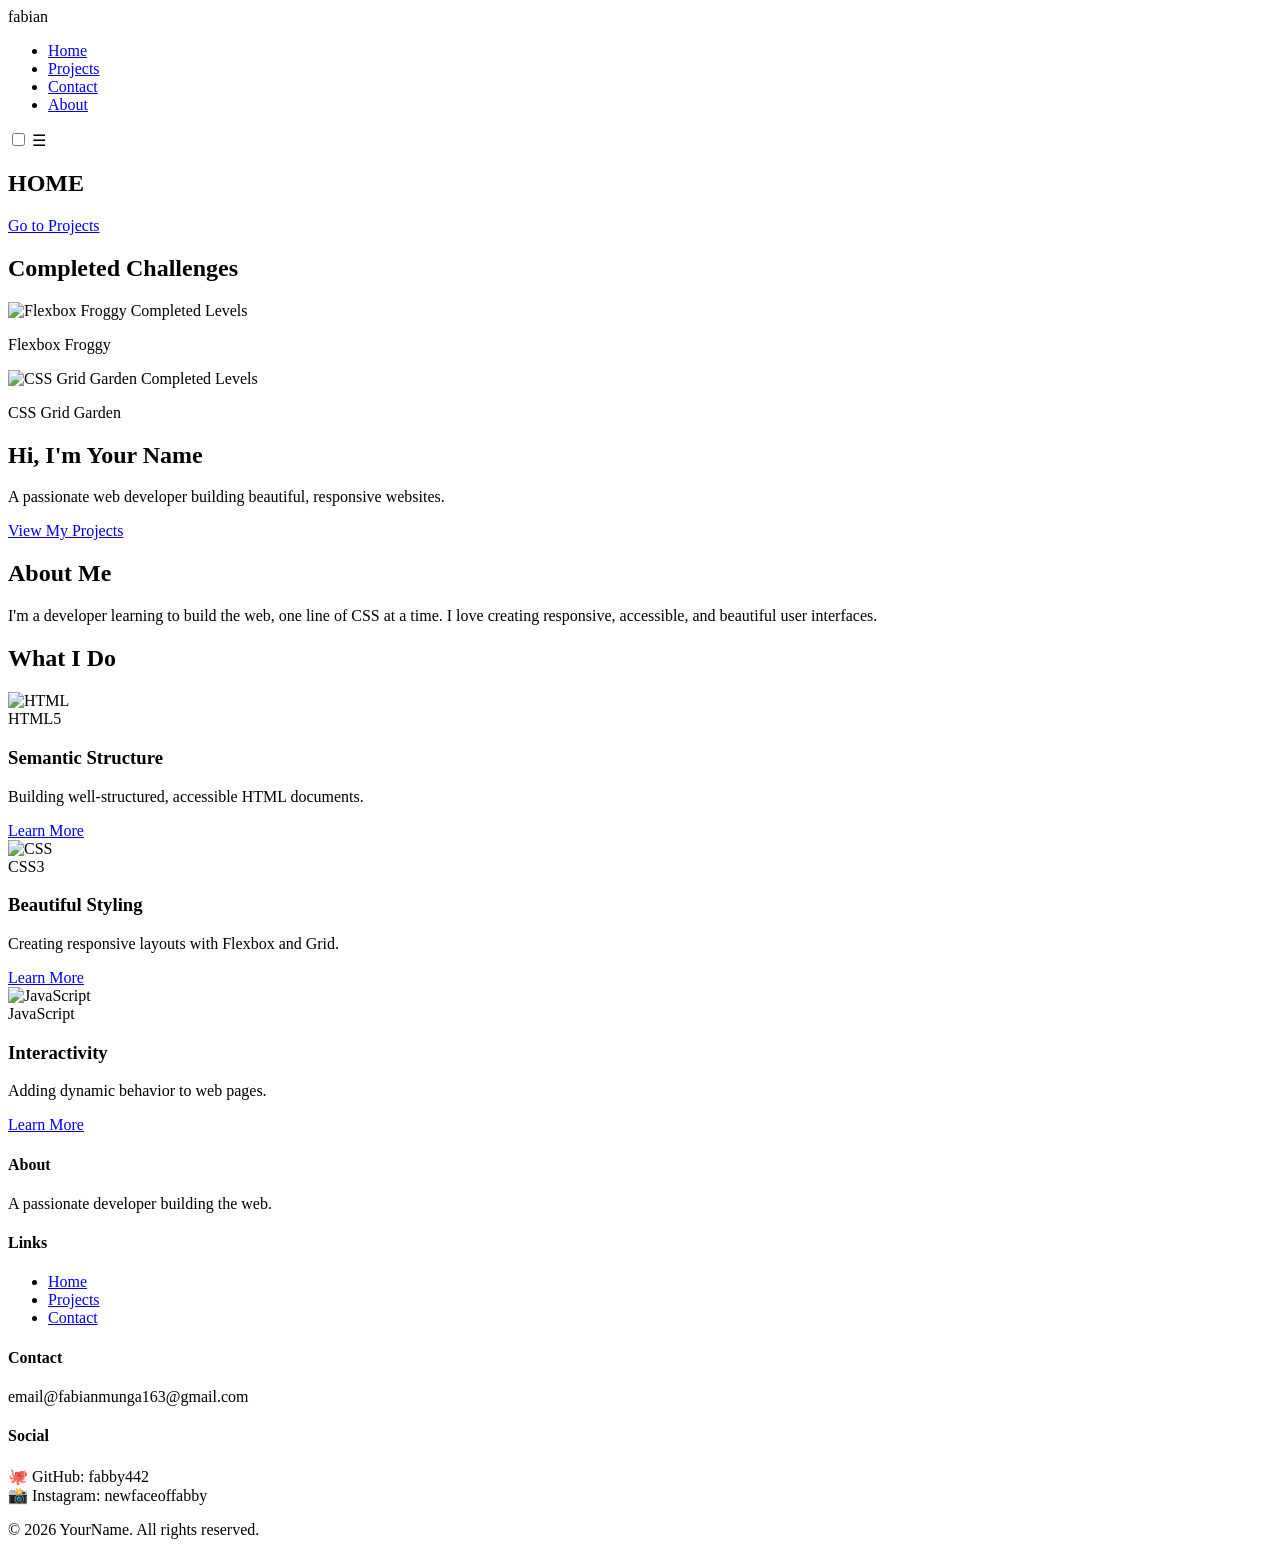
==== index.html @ 517478ca "final portfolio" ====
<!DOCTYPE html>
<html lang="en">

<head>
  <meta charset="UTF-8" />
  <meta name="viewport" content="width=device-width, initial-scale=1.0" />
  <title>My Portfolio</title>
  <link rel="preconnect" href="https://fonts.googleapis.com" />
  <link rel="preconnect" href="https://fonts.gstatic.com" crossorigin />
  <link
    href="https://fonts.googleapis.com/css2?family=Poppins:wght@400;600;700&family=Open+Sans:wght@400;500&display=swap"
    rel="stylesheet" />
  <link rel="stylesheet" href="styles.css" />
</head>

<body>

  <!-- NAVIGATION -->
  <nav class="navbar">
    <div class="nav-logo">fabian</div>
    <ul class="nav-links">
      <li><a href="index.html">Home</a></li>
      <li><a href="projects.html">Projects</a></li>
      <li><a href="contact.html">Contact</a></li>
      <li><a href="#about">About</a></li>
    </ul>
    <input type="checkbox" id="nav-toggle" class="nav-toggle" />
    <label for="nav-toggle" class="hamburger">&#9776;</label>
    <h1>HOME</h1>
<a href="projects.html">Go to Projects</a>
  </nav>
<!-- Completed Games Section -->
<section class="completed-games">
  <h2>Completed Challenges</h2>
  <div class="games-gallery">
    <div class="game-card">
      <img src="https://placehold.co/200x150?text=Flexbox+Froggy" alt="Flexbox Froggy Completed Levels" />
      <p>Flexbox Froggy</p>
    </div>
    <div class="game-card">
      <img src="https://placehold.co/200x150?text=CSS+Grid+Garden" alt="CSS Grid Garden Completed Levels" />
      <p>CSS Grid Garden</p>
    </div>
  </div>
</section>

  <!-- HERO SECTION -->
  <section class="hero">
    <div class="hero-overlay"></div>
    <div class="hero-content">
      <h1>Hi, I'm <span class="highlight">Your Name</span></h1>
      <p>A passionate web developer building beautiful, responsive websites.</p>
      <a href="projects.html" class="btn btn-primary">View My Projects</a>
    </div>
  </section>

  <!-- ABOUT -->
  <section id="about" class="about-section">
    <div class="container">
      <h2>About Me</h2>
      <p>I'm a developer learning to build the web, one line of CSS at a time. I love creating responsive, accessible,
        and beautiful user interfaces.</p>
    </div>
  </section>

  <!-- CARD ROW (3 cards) -->
  <section class="cards-section">
    <div class="container">
      <h2>What I Do</h2>
      <div class="card-row">
        <div class="card">
          <img src="https://placehold.co/300x180?text=HTML" alt="HTML" />
          <div class="card-body">
            <span class="tag">HTML5</span>
            <h3>Semantic Structure</h3>
            <p>Building well-structured, accessible HTML documents.</p>
            <a href="#" class="btn btn-secondary">Learn More</a>
          </div>
        </div>
        <div class="card">
          <img src="https://placehold.co/300x180?text=CSS" alt="CSS" />
          <div class="card-body">
            <span class="tag">CSS3</span>
            <h3>Beautiful Styling</h3>
            <p>Creating responsive layouts with Flexbox and Grid.</p>
            <a href="#" class="btn btn-secondary">Learn More</a>
          </div>
        </div>
        <div class="card">
          <img src="https://placehold.co/300x180?text=JS" alt="JavaScript" />
          <div class="card-body">
            <span class="tag">JavaScript</span>
            <h3>Interactivity</h3>
            <p>Adding dynamic behavior to web pages.</p>
            <a href="#" class="btn btn-secondary">Learn More</a>
          </div>
        </div>
      </div>
    </div>
  </section>

  <!-- FOOTER -->
  <footer class="footer">
    <div class="footer-grid">
      <div class="footer-col">
        <h4>About</h4>
        <p>A passionate developer building the web.</p>
      </div>
      <div class="footer-col">
        <h4>Links</h4>
        <ul>
          <li><a href="index.html">Home</a></li>
          <li><a href="projects.html">Projects</a></li>
          <li><a href="contact.html">Contact</a></li>
        </ul>
      </div>
      <div class="footer-col">
        <h4>Contact</h4>
        <p>email@fabianmunga163@gmail.com</p>
      </div>
      <div class="footer-col">
        <h4>Social</h4>
        <p>🐙 GitHub: fabby442<br>📸 Instagram: newfaceoffabby</p>
      </div>
    </div>
    <div class="footer-copy">
      <p>&copy; 2026 YourName. All rights reserved.</p>
    </div>
  </footer>

</body>

</html>
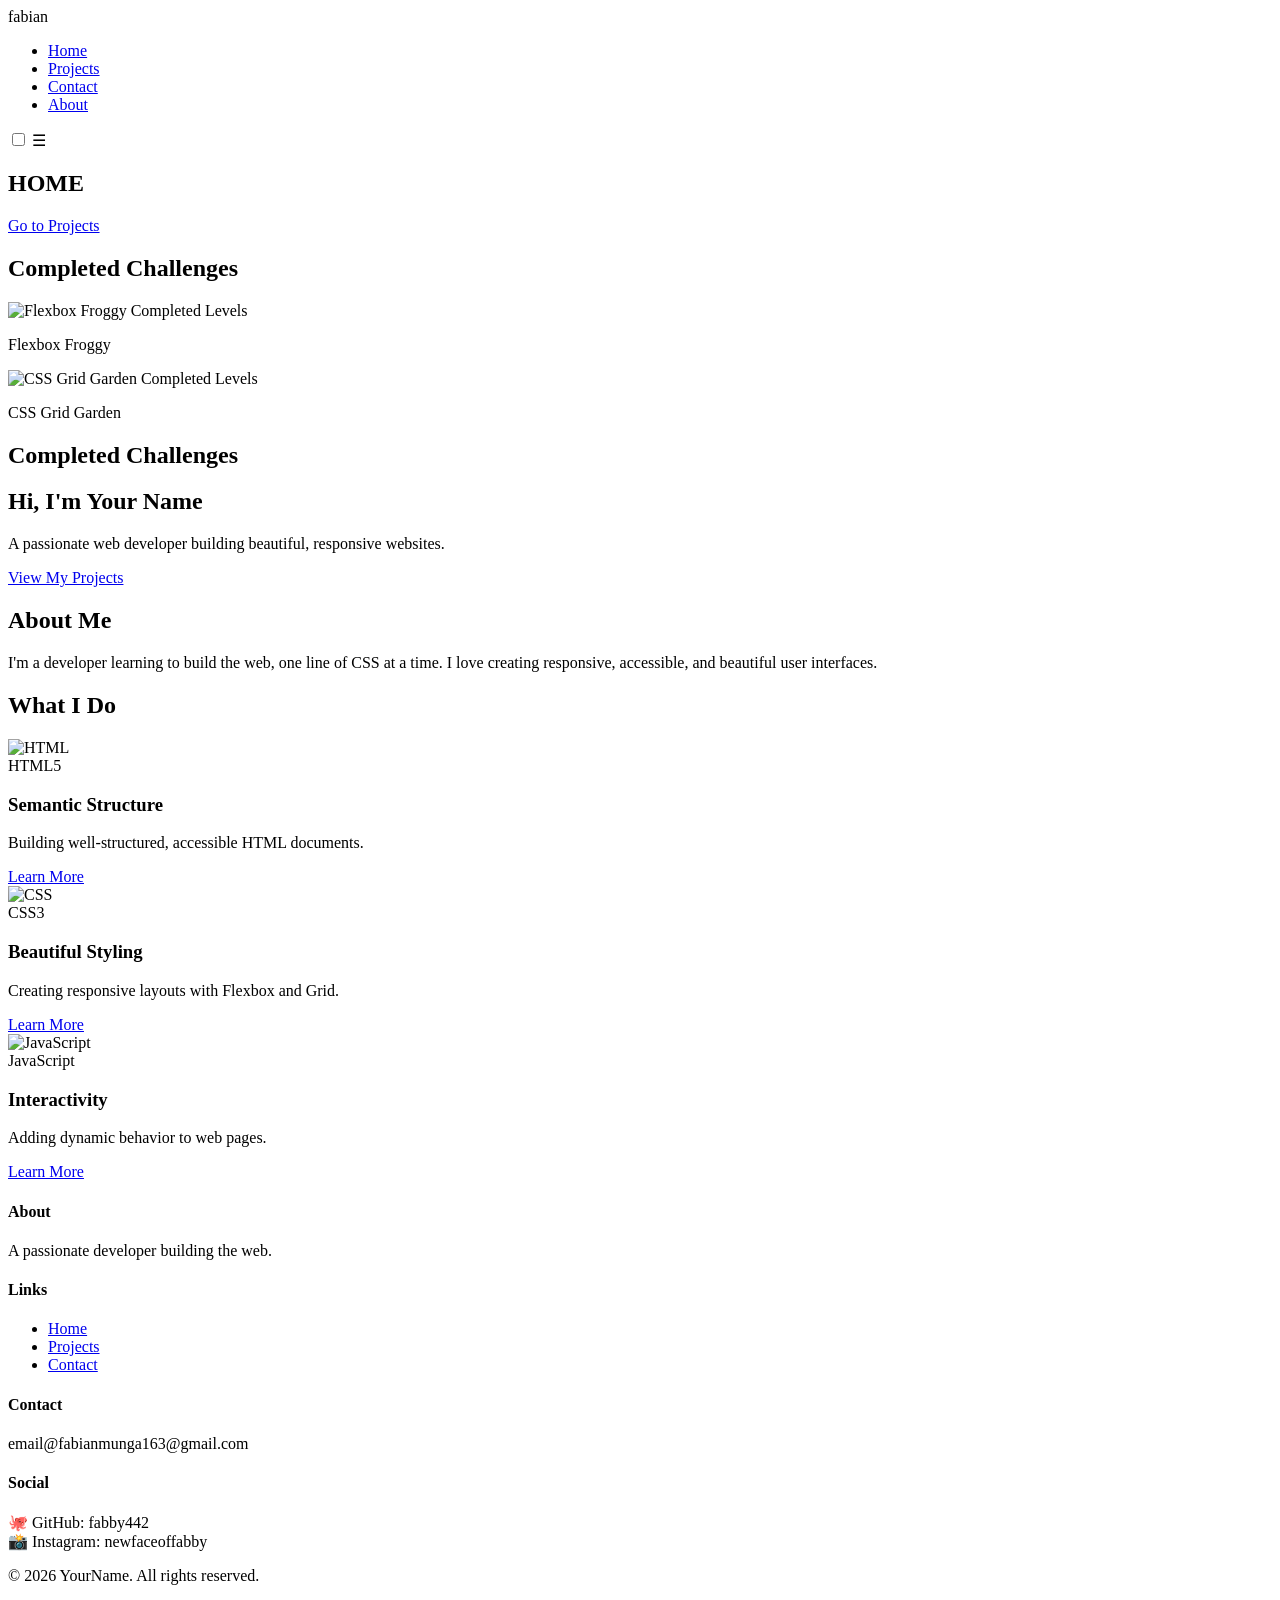
==== commit c015dbe2: "final portfolio" ====
--- a/index.html
+++ b/index.html
@@ -41,6 +41,14 @@
       <img src="https://placehold.co/200x150?text=CSS+Grid+Garden" alt="CSS Grid Garden Completed Levels" />
       <p>CSS Grid Garden</p>
     </div>
+  </div>
+</section>
+
+<section class="completed-games">
+  <h2>Completed Challenges</h2>
+  <div class="games-gallery">
+    <div class="game-card"></div>
+    <div class="game-card"></div>
   </div>
 </section>
 
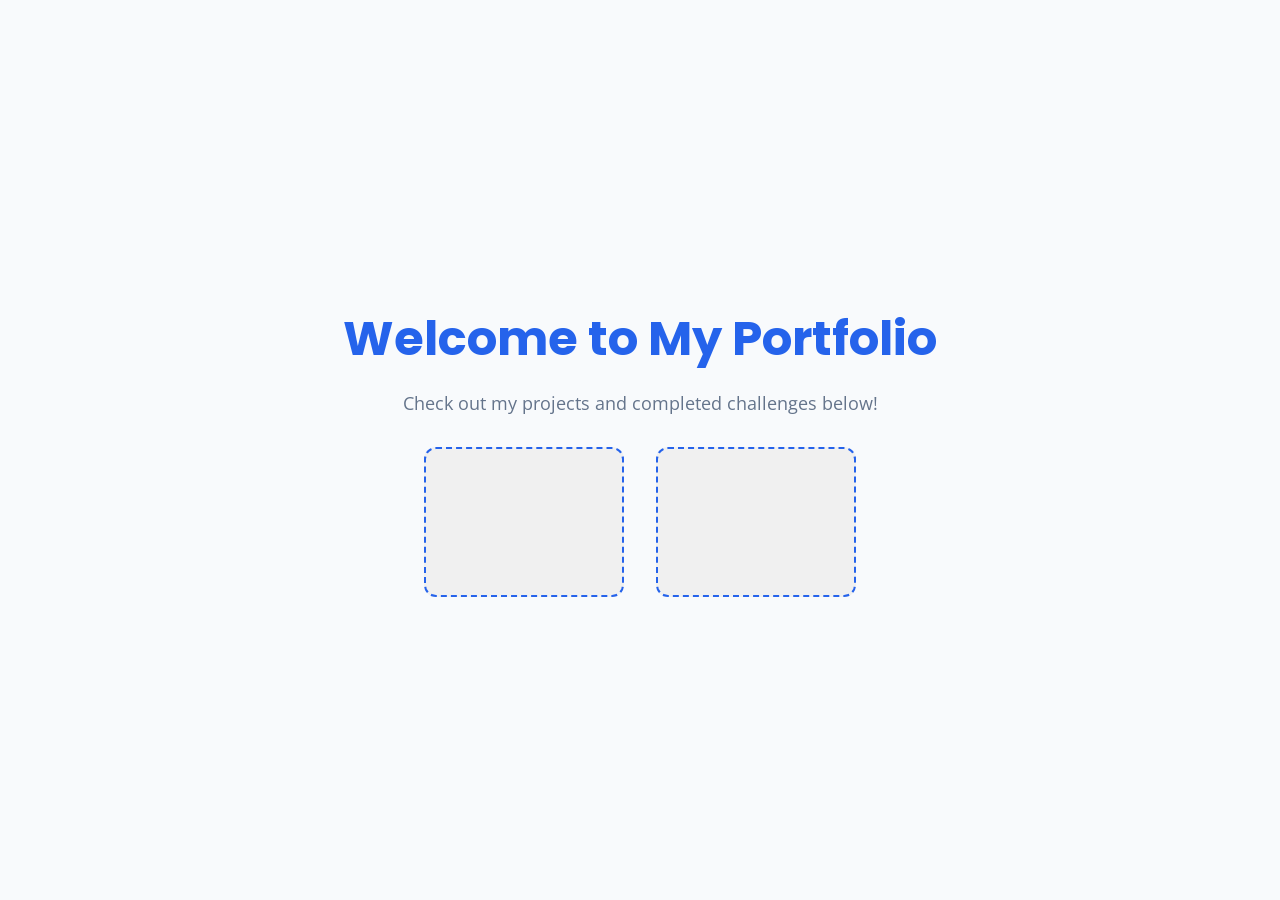
==== commit da7ac275: "final portfolio" ====
--- a/index.html
+++ b/index.html
@@ -1,141 +1,79 @@
 <!DOCTYPE html>
 <html lang="en">
-
 <head>
   <meta charset="UTF-8" />
   <meta name="viewport" content="width=device-width, initial-scale=1.0" />
   <title>My Portfolio</title>
-  <link rel="preconnect" href="https://fonts.googleapis.com" />
-  <link rel="preconnect" href="https://fonts.gstatic.com" crossorigin />
-  <link
-    href="https://fonts.googleapis.com/css2?family=Poppins:wght@400;600;700&family=Open+Sans:wght@400;500&display=swap"
-    rel="stylesheet" />
+  <link href="https://fonts.googleapis.com/css2?family=Poppins:wght@400;600;700&family=Open+Sans:wght@400;500&display=swap" rel="stylesheet">
   <link rel="stylesheet" href="styles.css" />
+  <style>
+    /* Reset */
+    * { box-sizing: border-box; margin: 0; padding: 0; }
+
+    /* Full page center */
+    body, html {
+      height: 100%;
+      font-family: 'Open Sans', sans-serif;
+      display: flex;
+      justify-content: center;
+      align-items: center;
+      background: #f8fafc;
+    }
+
+    /* Main container */
+    .main-content {
+      text-align: center;
+    }
+
+    h1 {
+      font-family: 'Poppins', sans-serif;
+      font-size: 3rem;
+      margin-bottom: 1rem;
+      color: #2563eb;
+    }
+
+    p {
+      font-size: 1.1rem;
+      margin-bottom: 2rem;
+      color: #64748b;
+    }
+
+    /* Games placeholders */
+    .games-gallery {
+      display: flex;
+      justify-content: center;
+      gap: 2rem;
+      flex-wrap: wrap;
+      margin-top: 2rem;
+    }
+
+    .game-card {
+      width: 200px;
+      height: 150px;
+      background: #f0f0f0;
+      border: 2px dashed #2563eb;
+      border-radius: 12px;
+      transition: transform 0.3s ease, box-shadow 0.3s ease;
+    }
+
+    .game-card:hover {
+      transform: translateY(-5px);
+      box-shadow: 0 8px 20px rgba(0,0,0,0.15);
+    }
+  </style>
 </head>
-
 <body>
 
-  <!-- NAVIGATION -->
-  <nav class="navbar">
-    <div class="nav-logo">fabian</div>
-    <ul class="nav-links">
-      <li><a href="index.html">Home</a></li>
-      <li><a href="projects.html">Projects</a></li>
-      <li><a href="contact.html">Contact</a></li>
-      <li><a href="#about">About</a></li>
-    </ul>
-    <input type="checkbox" id="nav-toggle" class="nav-toggle" />
-    <label for="nav-toggle" class="hamburger">&#9776;</label>
-    <h1>HOME</h1>
-<a href="projects.html">Go to Projects</a>
-  </nav>
-<!-- Completed Games Section -->
-<section class="completed-games">
-  <h2>Completed Challenges</h2>
-  <div class="games-gallery">
-    <div class="game-card">
-      <img src="https://placehold.co/200x150?text=Flexbox+Froggy" alt="Flexbox Froggy Completed Levels" />
-      <p>Flexbox Froggy</p>
-    </div>
-    <div class="game-card">
-      <img src="https://placehold.co/200x150?text=CSS+Grid+Garden" alt="CSS Grid Garden Completed Levels" />
-      <p>CSS Grid Garden</p>
+  <div class="main-content">
+    <h1>Welcome to My Portfolio</h1>
+    <p>Check out my projects and completed challenges below!</p>
+
+    <!-- Completed Games Section -->
+    <div class="games-gallery">
+      <div class="game-card"></div>
+      <div class="game-card"></div>
     </div>
   </div>
-</section>
-
-<section class="completed-games">
-  <h2>Completed Challenges</h2>
-  <div class="games-gallery">
-    <div class="game-card"></div>
-    <div class="game-card"></div>
-  </div>
-</section>
-
-  <!-- HERO SECTION -->
-  <section class="hero">
-    <div class="hero-overlay"></div>
-    <div class="hero-content">
-      <h1>Hi, I'm <span class="highlight">Your Name</span></h1>
-      <p>A passionate web developer building beautiful, responsive websites.</p>
-      <a href="projects.html" class="btn btn-primary">View My Projects</a>
-    </div>
-  </section>
-
-  <!-- ABOUT -->
-  <section id="about" class="about-section">
-    <div class="container">
-      <h2>About Me</h2>
-      <p>I'm a developer learning to build the web, one line of CSS at a time. I love creating responsive, accessible,
-        and beautiful user interfaces.</p>
-    </div>
-  </section>
-
-  <!-- CARD ROW (3 cards) -->
-  <section class="cards-section">
-    <div class="container">
-      <h2>What I Do</h2>
-      <div class="card-row">
-        <div class="card">
-          <img src="https://placehold.co/300x180?text=HTML" alt="HTML" />
-          <div class="card-body">
-            <span class="tag">HTML5</span>
-            <h3>Semantic Structure</h3>
-            <p>Building well-structured, accessible HTML documents.</p>
-            <a href="#" class="btn btn-secondary">Learn More</a>
-          </div>
-        </div>
-        <div class="card">
-          <img src="https://placehold.co/300x180?text=CSS" alt="CSS" />
-          <div class="card-body">
-            <span class="tag">CSS3</span>
-            <h3>Beautiful Styling</h3>
-            <p>Creating responsive layouts with Flexbox and Grid.</p>
-            <a href="#" class="btn btn-secondary">Learn More</a>
-          </div>
-        </div>
-        <div class="card">
-          <img src="https://placehold.co/300x180?text=JS" alt="JavaScript" />
-          <div class="card-body">
-            <span class="tag">JavaScript</span>
-            <h3>Interactivity</h3>
-            <p>Adding dynamic behavior to web pages.</p>
-            <a href="#" class="btn btn-secondary">Learn More</a>
-          </div>
-        </div>
-      </div>
-    </div>
-  </section>
-
-  <!-- FOOTER -->
-  <footer class="footer">
-    <div class="footer-grid">
-      <div class="footer-col">
-        <h4>About</h4>
-        <p>A passionate developer building the web.</p>
-      </div>
-      <div class="footer-col">
-        <h4>Links</h4>
-        <ul>
-          <li><a href="index.html">Home</a></li>
-          <li><a href="projects.html">Projects</a></li>
-          <li><a href="contact.html">Contact</a></li>
-        </ul>
-      </div>
-      <div class="footer-col">
-        <h4>Contact</h4>
-        <p>email@fabianmunga163@gmail.com</p>
-      </div>
-      <div class="footer-col">
-        <h4>Social</h4>
-        <p>🐙 GitHub: fabby442<br>📸 Instagram: newfaceoffabby</p>
-      </div>
-    </div>
-    <div class="footer-copy">
-      <p>&copy; 2026 YourName. All rights reserved.</p>
-    </div>
-  </footer>
 
 </body>
-
 </html>
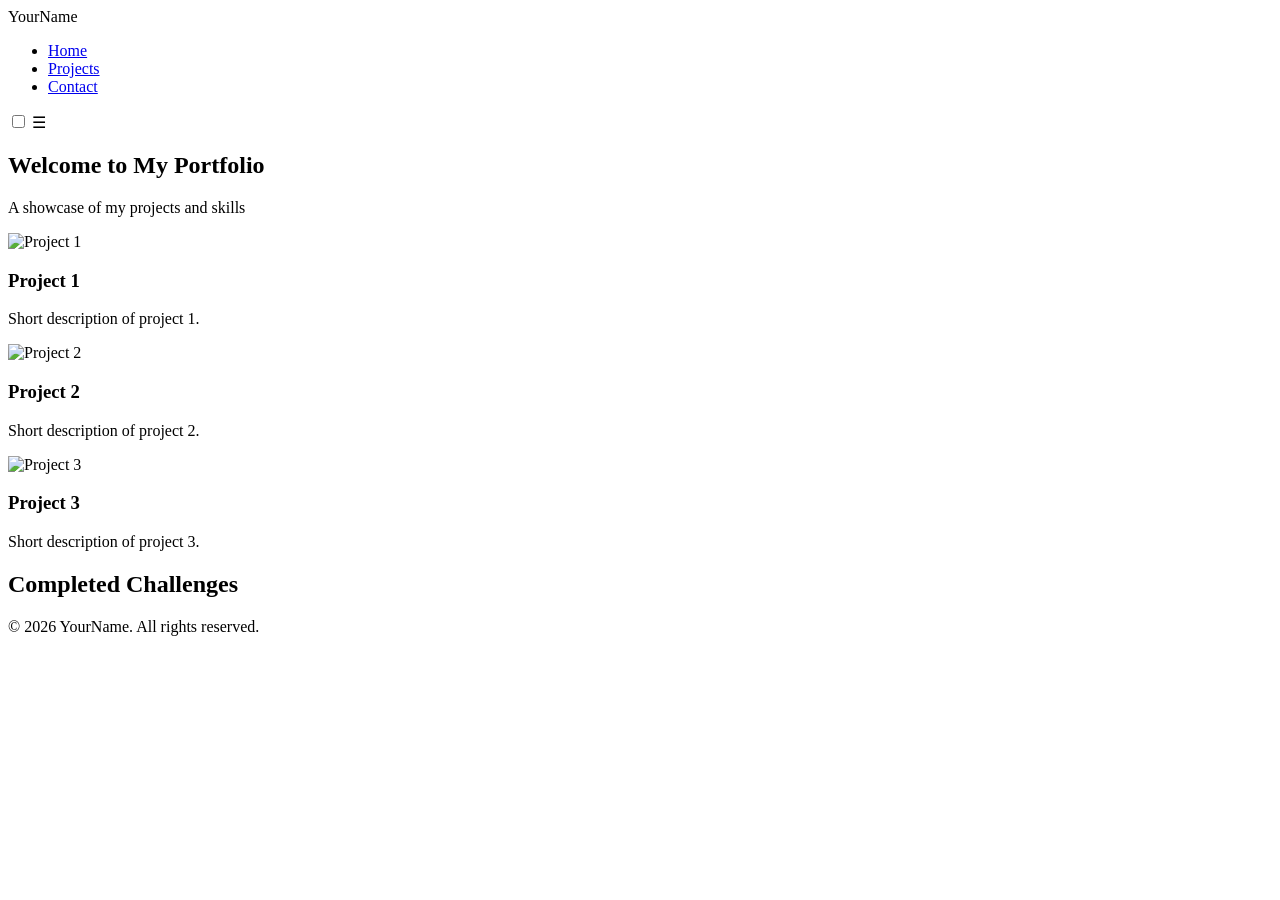
==== commit 9e80aada: "final portfolio" ====
--- a/index.html
+++ b/index.html
@@ -4,76 +4,65 @@
   <meta charset="UTF-8" />
   <meta name="viewport" content="width=device-width, initial-scale=1.0" />
   <title>My Portfolio</title>
+  <link rel="stylesheet" href="styles.css" />
   <link href="https://fonts.googleapis.com/css2?family=Poppins:wght@400;600;700&family=Open+Sans:wght@400;500&display=swap" rel="stylesheet">
-  <link rel="stylesheet" href="styles.css" />
-  <style>
-    /* Reset */
-    * { box-sizing: border-box; margin: 0; padding: 0; }
-
-    /* Full page center */
-    body, html {
-      height: 100%;
-      font-family: 'Open Sans', sans-serif;
-      display: flex;
-      justify-content: center;
-      align-items: center;
-      background: #f8fafc;
-    }
-
-    /* Main container */
-    .main-content {
-      text-align: center;
-    }
-
-    h1 {
-      font-family: 'Poppins', sans-serif;
-      font-size: 3rem;
-      margin-bottom: 1rem;
-      color: #2563eb;
-    }
-
-    p {
-      font-size: 1.1rem;
-      margin-bottom: 2rem;
-      color: #64748b;
-    }
-
-    /* Games placeholders */
-    .games-gallery {
-      display: flex;
-      justify-content: center;
-      gap: 2rem;
-      flex-wrap: wrap;
-      margin-top: 2rem;
-    }
-
-    .game-card {
-      width: 200px;
-      height: 150px;
-      background: #f0f0f0;
-      border: 2px dashed #2563eb;
-      border-radius: 12px;
-      transition: transform 0.3s ease, box-shadow 0.3s ease;
-    }
-
-    .game-card:hover {
-      transform: translateY(-5px);
-      box-shadow: 0 8px 20px rgba(0,0,0,0.15);
-    }
-  </style>
 </head>
 <body>
 
-  <div class="main-content">
-    <h1>Welcome to My Portfolio</h1>
-    <p>Check out my projects and completed challenges below!</p>
+  <!-- NAV -->
+  <nav class="navbar">
+    <div class="nav-logo">YourName</div>
+    <ul class="nav-links">
+      <li><a href="index.html">Home</a></li>
+      <li><a href="projects.html">Projects</a></li>
+      <li><a href="contact.html">Contact</a></li>
+    </ul>
+    <input type="checkbox" id="nav-toggle" class="nav-toggle" />
+    <label for="nav-toggle" class="hamburger">&#9776;</label>
+  </nav>
 
-    <!-- Completed Games Section -->
+  <!-- HERO -->
+  <section class="hero">
+    <div class="hero-content">
+      <h1>Welcome to My Portfolio</h1>
+      <p>A showcase of my projects and skills</p>
+    </div>
+  </section>
+
+  <!-- CARDS -->
+  <section class="cards-section">
+    <div class="cards-container">
+      <div class="card">
+        <img src="https://placehold.co/300x160?text=Project+1" alt="Project 1" />
+        <h3>Project 1</h3>
+        <p>Short description of project 1.</p>
+      </div>
+      <div class="card">
+        <img src="https://placehold.co/300x160?text=Project+2" alt="Project 2" />
+        <h3>Project 2</h3>
+        <p>Short description of project 2.</p>
+      </div>
+      <div class="card">
+        <img src="https://placehold.co/300x160?text=Project+3" alt="Project 3" />
+        <h3>Project 3</h3>
+        <p>Short description of project 3.</p>
+      </div>
+    </div>
+  </section>
+
+  <!-- COMPLETED CHALLENGES PLACEHOLDER -->
+  <section class="completed-games">
+    <h2>Completed Challenges</h2>
     <div class="games-gallery">
       <div class="game-card"></div>
       <div class="game-card"></div>
     </div>
-  </div>
+  </section>
+
+  <!-- FOOTER -->
+  <footer class="footer">
+    <p>&copy; 2026 YourName. All rights reserved.</p>
+  </footer>
 
 </body>
 </html>
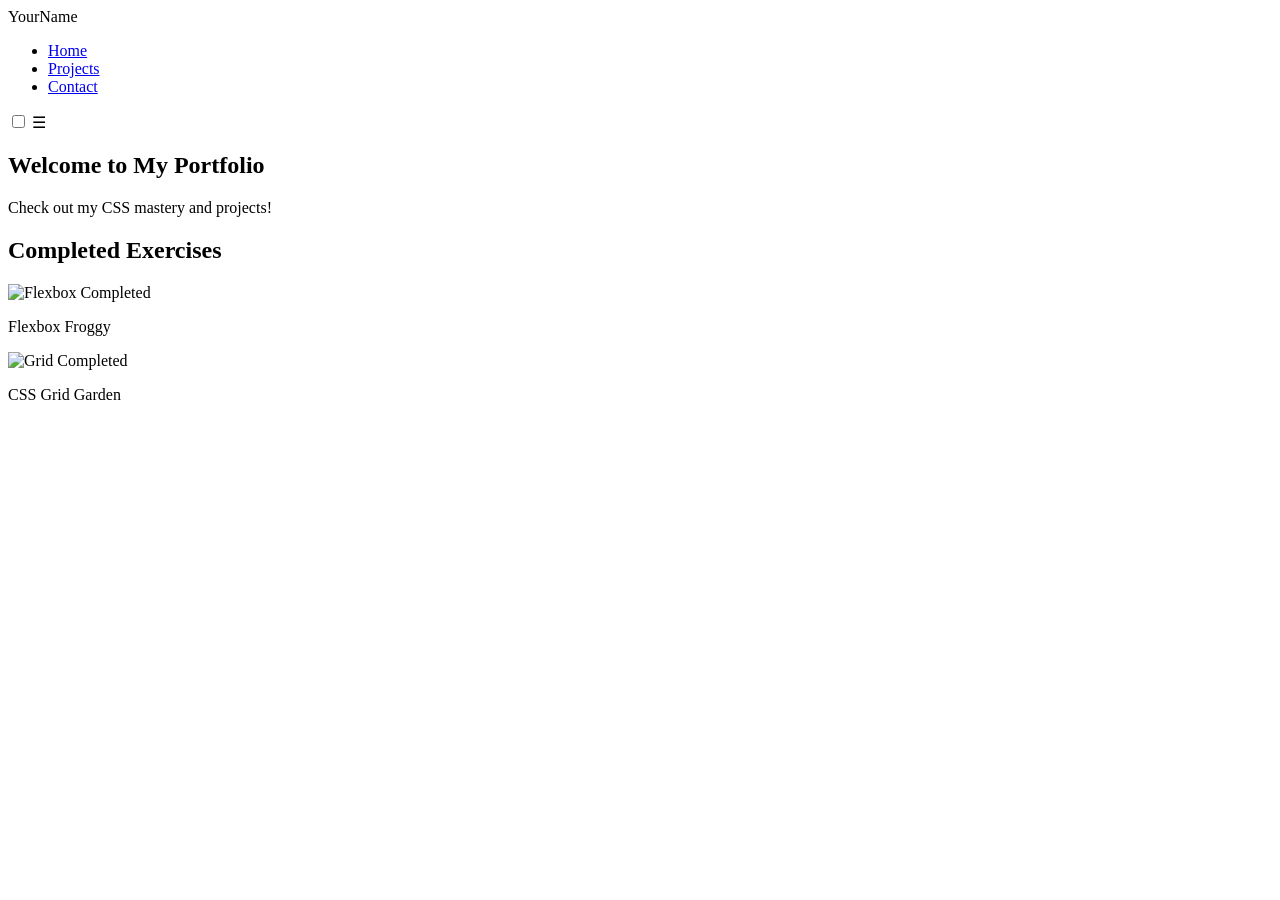
==== commit 9ac4e272: "final portfolio" ====
--- a/index.html
+++ b/index.html
@@ -1,15 +1,13 @@
 <!DOCTYPE html>
 <html lang="en">
 <head>
-  <meta charset="UTF-8" />
-  <meta name="viewport" content="width=device-width, initial-scale=1.0" />
+  <meta charset="UTF-8">
+  <meta name="viewport" content="width=device-width, initial-scale=1.0">
   <title>My Portfolio</title>
-  <link rel="stylesheet" href="styles.css" />
-  <link href="https://fonts.googleapis.com/css2?family=Poppins:wght@400;600;700&family=Open+Sans:wght@400;500&display=swap" rel="stylesheet">
+  <link rel="stylesheet" href="styles.css">
 </head>
 <body>
 
-  <!-- NAV -->
   <nav class="navbar">
     <div class="nav-logo">YourName</div>
     <ul class="nav-links">
@@ -17,52 +15,30 @@
       <li><a href="projects.html">Projects</a></li>
       <li><a href="contact.html">Contact</a></li>
     </ul>
-    <input type="checkbox" id="nav-toggle" class="nav-toggle" />
+    <input type="checkbox" id="nav-toggle" class="nav-toggle">
     <label for="nav-toggle" class="hamburger">&#9776;</label>
   </nav>
 
   <!-- HERO -->
   <section class="hero">
-    <div class="hero-content">
-      <h1>Welcome to My Portfolio</h1>
-      <p>A showcase of my projects and skills</p>
-    </div>
+    <h1>Welcome to My Portfolio</h1>
+    <p>Check out my CSS mastery and projects!</p>
   </section>
 
-  <!-- CARDS -->
-  <section class="cards-section">
-    <div class="cards-container">
-      <div class="card">
-        <img src="https://placehold.co/300x160?text=Project+1" alt="Project 1" />
-        <h3>Project 1</h3>
-        <p>Short description of project 1.</p>
+  <!-- Completed Exercises -->
+  <section class="completed-projects">
+    <h2>Completed Exercises</h2>
+    <div class="completed-grid">
+      <div class="completed-item">
+        <img src="images/IMG_20260330_194853.jpg" alt="Flexbox Completed">
+        <p>Flexbox Froggy</p>
       </div>
-      <div class="card">
-        <img src="https://placehold.co/300x160?text=Project+2" alt="Project 2" />
-        <h3>Project 2</h3>
-        <p>Short description of project 2.</p>
-      </div>
-      <div class="card">
-        <img src="https://placehold.co/300x160?text=Project+3" alt="Project 3" />
-        <h3>Project 3</h3>
-        <p>Short description of project 3.</p>
+      <div class="completed-item">
+        <img src="images/IMG_20260330_200601.jpg" alt="Grid Completed">
+        <p>CSS Grid Garden</p>
       </div>
     </div>
   </section>
 
-  <!-- COMPLETED CHALLENGES PLACEHOLDER -->
-  <section class="completed-games">
-    <h2>Completed Challenges</h2>
-    <div class="games-gallery">
-      <div class="game-card"></div>
-      <div class="game-card"></div>
-    </div>
-  </section>
-
-  <!-- FOOTER -->
-  <footer class="footer">
-    <p>&copy; 2026 YourName. All rights reserved.</p>
-  </footer>
-
 </body>
 </html>
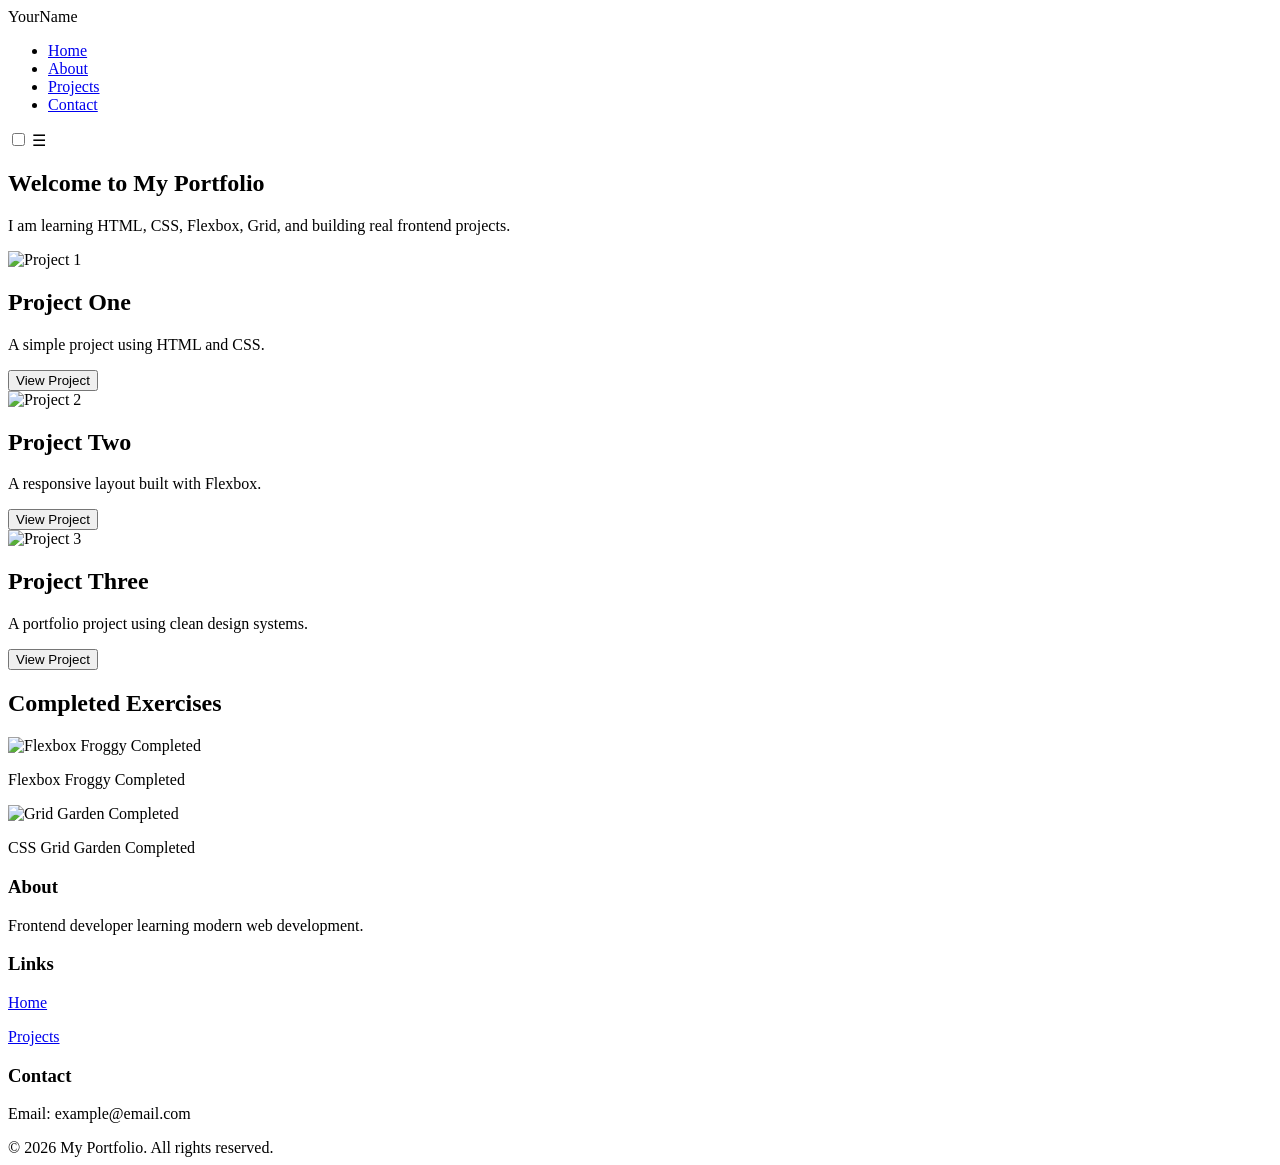
==== commit c3135e2d: "Complete Task 4.1 flexbox layout" ====
--- a/index.html
+++ b/index.html
@@ -1,44 +1,111 @@
 <!DOCTYPE html>
 <html lang="en">
 <head>
-  <meta charset="UTF-8">
-  <meta name="viewport" content="width=device-width, initial-scale=1.0">
-  <title>My Portfolio</title>
-  <link rel="stylesheet" href="styles.css">
+    <meta charset="UTF-8">
+    <meta name="viewport" content="width=device-width, initial-scale=1.0">
+    <title>My Portfolio</title>
+    <link rel="stylesheet" href="styles.css">
 </head>
 <body>
 
-  <nav class="navbar">
-    <div class="nav-logo">YourName</div>
-    <ul class="nav-links">
-      <li><a href="index.html">Home</a></li>
-      <li><a href="projects.html">Projects</a></li>
-      <li><a href="contact.html">Contact</a></li>
-    </ul>
-    <input type="checkbox" id="nav-toggle" class="nav-toggle">
-    <label for="nav-toggle" class="hamburger">&#9776;</label>
-  </nav>
+    <!-- Navigation Bar -->
+    <nav class="navbar">
+        <div class="nav-logo">
+            YourName
+        </div>
 
-  <!-- HERO -->
-  <section class="hero">
-    <h1>Welcome to My Portfolio</h1>
-    <p>Check out my CSS mastery and projects!</p>
-  </section>
+        <ul class="nav-links">
+            <li><a href="index.html">Home</a></li>
+            <li><a href="about.html">About</a></li>
+            <li><a href="projects.html">Projects</a></li>
+            <li><a href="contact.html">Contact</a></li>
+        </ul>
 
-  <!-- Completed Exercises -->
-  <section class="completed-projects">
-    <h2>Completed Exercises</h2>
-    <div class="completed-grid">
-      <div class="completed-item">
-        <img src="images/IMG_20260330_194853.jpg" alt="Flexbox Completed">
-        <p>Flexbox Froggy</p>
-      </div>
-      <div class="completed-item">
-        <img src="images/IMG_20260330_200601.jpg" alt="Grid Completed">
-        <p>CSS Grid Garden</p>
-      </div>
-    </div>
-  </section>
+        <input type="checkbox" id="nav-toggle" class="nav-toggle">
+        <label for="nav-toggle" class="hamburger">&#9776;</label>
+    </nav>
+
+    <!-- Hero Section -->
+    <section class="hero">
+        <h1>Welcome to My Portfolio</h1>
+        <p>
+            I am learning HTML, CSS, Flexbox, Grid, and building real frontend projects.
+        </p>
+    </section>
+
+    <!-- Card Row -->
+    <section class="card-row">
+
+        <div class="card">
+            <img src="https://via.placeholder.com/300x180" alt="Project 1">
+            <h2>Project One</h2>
+            <p>A simple project using HTML and CSS.</p>
+            <button class="card-btn">View Project</button>
+        </div>
+
+        <div class="card">
+            <img src="https://via.placeholder.com/300x180" alt="Project 2">
+            <h2>Project Two</h2>
+            <p>A responsive layout built with Flexbox.</p>
+            <button class="card-btn">View Project</button>
+        </div>
+
+        <div class="card">
+            <img src="https://via.placeholder.com/300x180" alt="Project 3">
+            <h2>Project Three</h2>
+            <p>A portfolio project using clean design systems.</p>
+            <button class="card-btn">View Project</button>
+        </div>
+
+    </section>
+
+    <!-- Completed Exercises Section -->
+    <section class="completed-projects">
+        <h2>Completed Exercises</h2>
+
+        <div class="completed-grid">
+
+            <div class="completed-item">
+                <img src="images/IMG_20260330_194853.jpg" alt="Flexbox Froggy Completed">
+                <p>Flexbox Froggy Completed</p>
+            </div>
+
+            <div class="completed-item">
+                <img src="images/IMG_20260330_200601.jpg" alt="Grid Garden Completed">
+                <p>CSS Grid Garden Completed</p>
+            </div>
+
+        </div>
+    </section>
+
+    <!-- Footer -->
+    <footer class="footer">
+
+        <div class="footer-columns">
+
+            <div>
+                <h3>About</h3>
+                <p>Frontend developer learning modern web development.</p>
+            </div>
+
+            <div>
+                <h3>Links</h3>
+                <p><a href="index.html">Home</a></p>
+                <p><a href="projects.html">Projects</a></p>
+            </div>
+
+            <div>
+                <h3>Contact</h3>
+                <p>Email: example@email.com</p>
+            </div>
+
+        </div>
+
+        <div class="copyright">
+            © 2026 My Portfolio. All rights reserved.
+        </div>
+
+    </footer>
 
 </body>
 </html>
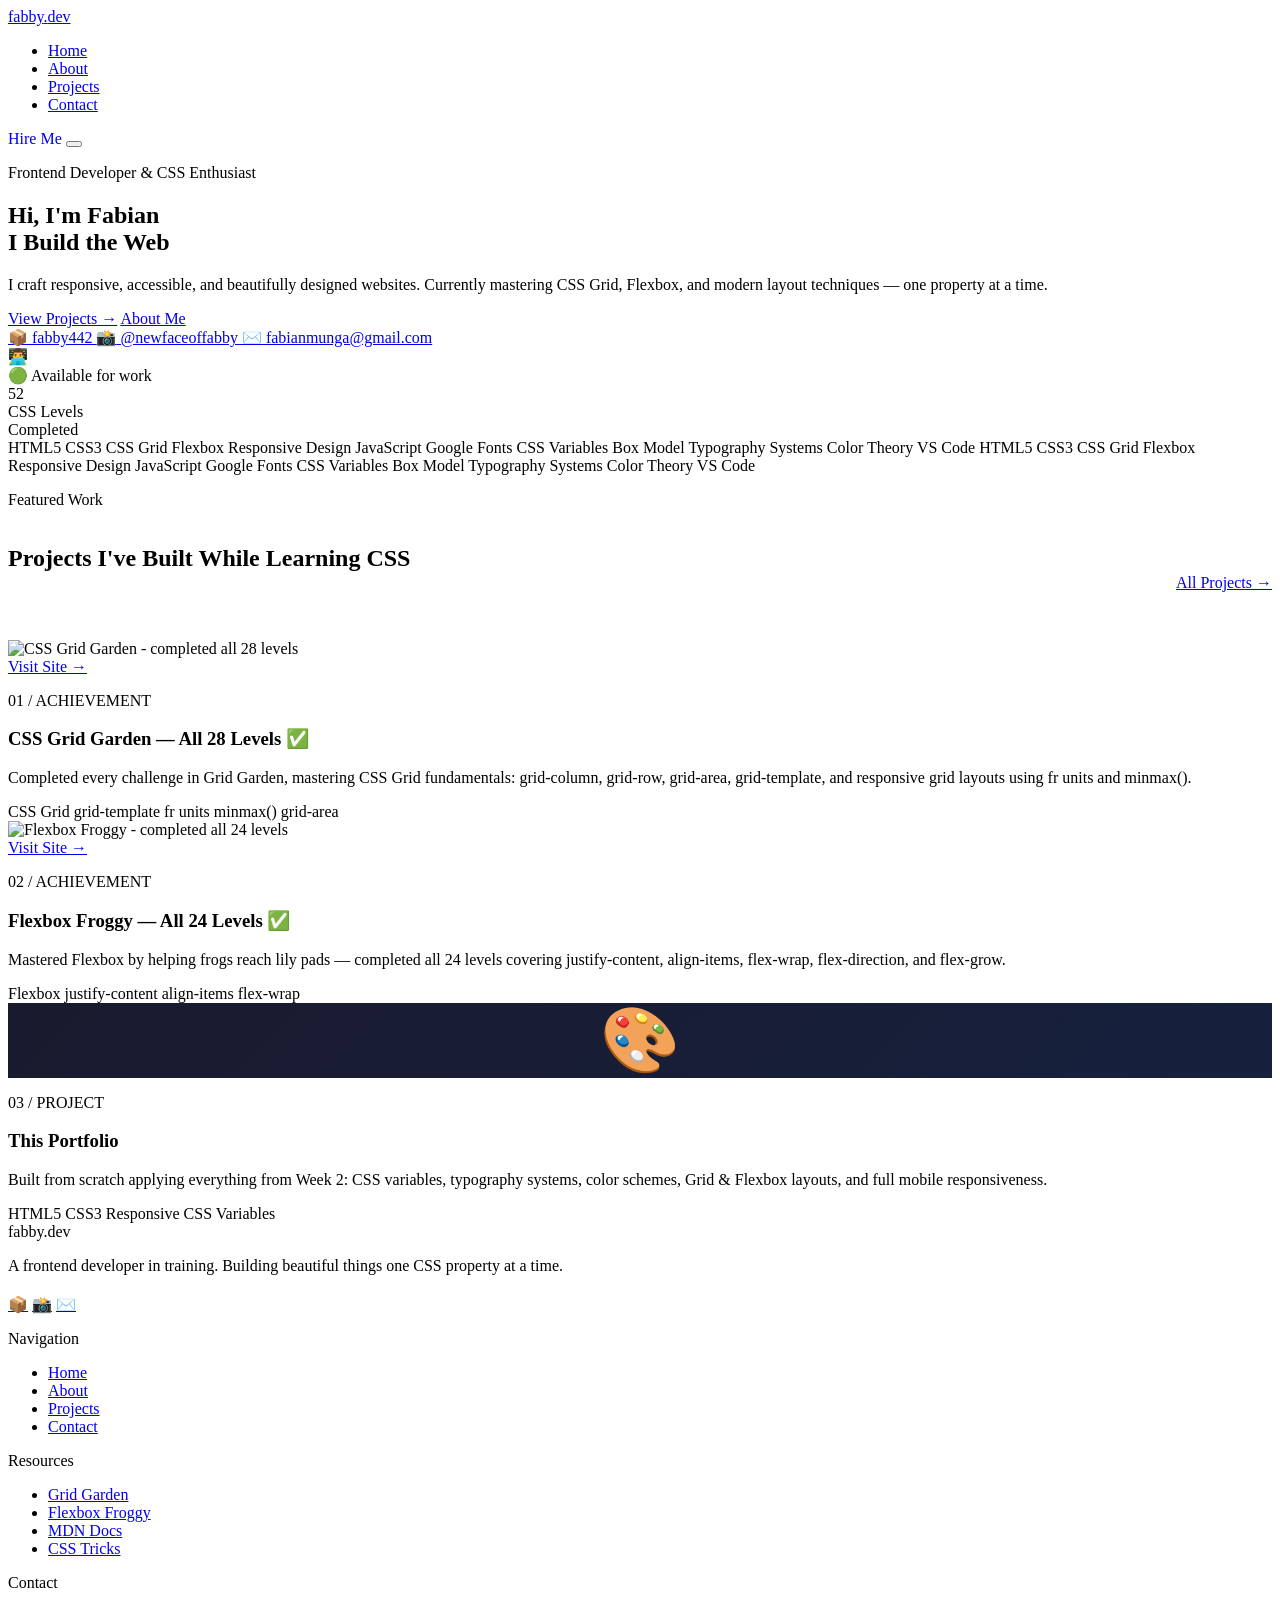
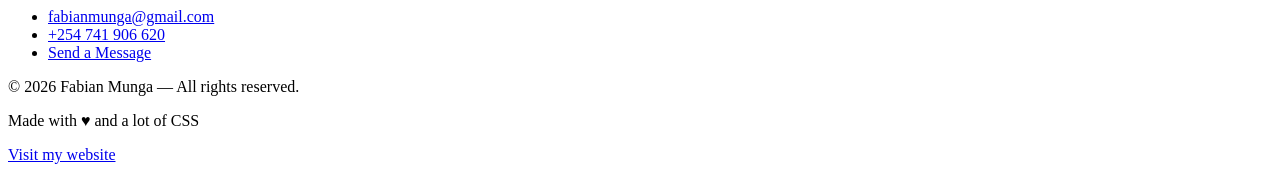
==== commit 08c9eb0f: "Finished assignment and added website link" ====
--- a/index.html
+++ b/index.html
@@ -1,111 +1,231 @@
 <!DOCTYPE html>
 <html lang="en">
 <head>
-    <meta charset="UTF-8">
-    <meta name="viewport" content="width=device-width, initial-scale=1.0">
-    <title>My Portfolio</title>
-    <link rel="stylesheet" href="styles.css">
+  <meta charset="UTF-8">
+  <meta name="viewport" content="width=device-width, initial-scale=1.0">
+  <title>Fabian Munga — Frontend Developer</title>
+  <link rel="stylesheet" href="styles.css">
 </head>
 <body>
-
-    <!-- Navigation Bar -->
-    <nav class="navbar">
-        <div class="nav-logo">
-            YourName
-        </div>
-
-        <ul class="nav-links">
+  
+
+  <!-- NAV -->
+  <nav class="nav">
+    <a href="index.html" class="nav-logo">fabby<span>.</span>dev</a>
+    <ul class="nav-links" id="navLinks">
+      <li><a href="index.html" class="active">Home</a></li>
+      <li><a href="about.html">About</a></li>
+      <li><a href="projects.html">Projects</a></li>
+      <li><a href="contact.html">Contact</a></li>
+    </ul>
+    <a href="contact.html" class="btn btn-primary nav-cta" style="text-decoration:none">Hire Me</a>
+    <button class="nav-toggle" id="navToggle" aria-label="Toggle menu">
+      <span></span><span></span><span></span>
+    </button>
+  </nav>
+
+  <!-- HERO -->
+  <section class="hero">
+    <div class="hero-bg"></div>
+    <div class="hero-grid-lines"></div>
+    <div class="container">
+      <div class="hero-inner">
+        <div class="hero-text">
+          <p class="hero-eyebrow animate-fade-up">Frontend Developer & CSS Enthusiast</p>
+          <h1 class="hero-title animate-fade-up animate-delay-1">
+            Hi, I'm <span class="highlight">Fabian</span><br>I Build the Web
+          </h1>
+          <p class="hero-subtitle animate-fade-up animate-delay-2">
+            I craft responsive, accessible, and beautifully designed websites. Currently mastering CSS Grid, Flexbox, and modern layout techniques — one property at a time.
+          </p>
+          <div class="hero-actions animate-fade-up animate-delay-3">
+            <a href="projects.html" class="btn btn-primary">View Projects →</a>
+            <a href="about.html" class="btn btn-outline">About Me</a>
+          </div>
+          <div class="hero-contact-strip animate-fade-up animate-delay-3">
+            <a href="https://github.com/fabby442" target="_blank" class="contact-pill">
+              <span>📦</span> fabby442
+            </a>
+            <a href="https://instagram.com/newfaceoffabby" target="_blank" class="contact-pill">
+              <span>📸</span> @newfaceoffabby
+            </a>
+            <a href="mailto:fabianmunga@gmail.com" class="contact-pill">
+              <span>✉️</span> fabianmunga@gmail.com
+            </a>
+          </div>
+        </div>
+        <div class="hero-image animate-fade-up animate-delay-2">
+          <div class="hero-avatar-wrap float">
+            <div class="hero-avatar-placeholder">👨‍💻</div>
+            <div class="hero-badge">🟢 Available for work</div>
+          </div>
+          <div class="hero-stats">
+            <div class="hero-stats-num">52</div>
+            <div class="hero-stats-label">CSS Levels<br>Completed</div>
+          </div>
+        </div>
+      </div>
+    </div>
+  </section>
+
+  <!-- SKILLS STRIP -->
+  <div class="skills-strip">
+    <div class="skills-scroll">
+      <span class="skill-item"><span class="skill-dot"></span>HTML5</span>
+      <span class="skill-item"><span class="skill-dot"></span>CSS3</span>
+      <span class="skill-item"><span class="skill-dot"></span>CSS Grid</span>
+      <span class="skill-item"><span class="skill-dot"></span>Flexbox</span>
+      <span class="skill-item"><span class="skill-dot"></span>Responsive Design</span>
+      <span class="skill-item"><span class="skill-dot"></span>JavaScript</span>
+      <span class="skill-item"><span class="skill-dot"></span>Google Fonts</span>
+      <span class="skill-item"><span class="skill-dot"></span>CSS Variables</span>
+      <span class="skill-item"><span class="skill-dot"></span>Box Model</span>
+      <span class="skill-item"><span class="skill-dot"></span>Typography Systems</span>
+      <span class="skill-item"><span class="skill-dot"></span>Color Theory</span>
+      <span class="skill-item"><span class="skill-dot"></span>VS Code</span>
+      <!-- duplicate for seamless loop -->
+      <span class="skill-item"><span class="skill-dot"></span>HTML5</span>
+      <span class="skill-item"><span class="skill-dot"></span>CSS3</span>
+      <span class="skill-item"><span class="skill-dot"></span>CSS Grid</span>
+      <span class="skill-item"><span class="skill-dot"></span>Flexbox</span>
+      <span class="skill-item"><span class="skill-dot"></span>Responsive Design</span>
+      <span class="skill-item"><span class="skill-dot"></span>JavaScript</span>
+      <span class="skill-item"><span class="skill-dot"></span>Google Fonts</span>
+      <span class="skill-item"><span class="skill-dot"></span>CSS Variables</span>
+      <span class="skill-item"><span class="skill-dot"></span>Box Model</span>
+      <span class="skill-item"><span class="skill-dot"></span>Typography Systems</span>
+      <span class="skill-item"><span class="skill-dot"></span>Color Theory</span>
+      <span class="skill-item"><span class="skill-dot"></span>VS Code</span>
+    </div>
+  </div>
+
+  <!-- FEATURED PROJECTS TEASER -->
+  <section class="section">
+    <div class="container">
+      <p class="section-label">Featured Work</p>
+      <div style="display:flex; align-items:flex-end; justify-content:space-between; margin-bottom:3rem; flex-wrap:wrap; gap:1rem;">
+        <h2 style="color:var(--color-text); max-width:500px;">Projects I've Built While Learning CSS</h2>
+        <a href="projects.html" class="btn btn-outline">All Projects →</a>
+      </div>
+
+      <div class="projects-grid">
+
+        <div class="project-card featured">
+          <div class="project-img-wrap">
+            <img src="grid-garden.jpg" alt="CSS Grid Garden - completed all 28 levels">
+            <div class="project-overlay">
+              <a href="https://cssgridgarden.com" target="_blank" class="project-link-btn">Visit Site →</a>
+            </div>
+          </div>
+          <div class="project-body">
+            <p class="project-number">01 / ACHIEVEMENT</p>
+            <h3 class="project-title">CSS Grid Garden — All 28 Levels ✅</h3>
+            <p class="project-desc">Completed every challenge in Grid Garden, mastering CSS Grid fundamentals: grid-column, grid-row, grid-area, grid-template, and responsive grid layouts using fr units and minmax().</p>
+            <div class="project-tags">
+              <span class="tag">CSS Grid</span>
+              <span class="tag">grid-template</span>
+              <span class="tag">fr units</span>
+              <span class="tag">minmax()</span>
+              <span class="tag">grid-area</span>
+            </div>
+          </div>
+        </div>
+
+        <div class="project-card">
+          <div class="project-img-wrap">
+            <img src="flexbox-froggy.jpg" alt="Flexbox Froggy - completed all 24 levels">
+            <div class="project-overlay">
+              <a href="https://flexboxfroggy.com" target="_blank" class="project-link-btn">Visit Site →</a>
+            </div>
+          </div>
+          <div class="project-body">
+            <p class="project-number">02 / ACHIEVEMENT</p>
+            <h3 class="project-title">Flexbox Froggy — All 24 Levels ✅</h3>
+            <p class="project-desc">Mastered Flexbox by helping frogs reach lily pads — completed all 24 levels covering justify-content, align-items, flex-wrap, flex-direction, and flex-grow.</p>
+            <div class="project-tags">
+              <span class="tag">Flexbox</span>
+              <span class="tag">justify-content</span>
+              <span class="tag">align-items</span>
+              <span class="tag">flex-wrap</span>
+            </div>
+          </div>
+        </div>
+
+        <div class="project-card">
+          <div class="project-img-wrap" style="background:linear-gradient(135deg,#1a1a2e,#16213e);display:flex;align-items:center;justify-content:center;font-size:4rem;">
+            🎨
+          </div>
+          <div class="project-body">
+            <p class="project-number">03 / PROJECT</p>
+            <h3 class="project-title">This Portfolio</h3>
+            <p class="project-desc">Built from scratch applying everything from Week 2: CSS variables, typography systems, color schemes, Grid & Flexbox layouts, and full mobile responsiveness.</p>
+            <div class="project-tags">
+              <span class="tag">HTML5</span>
+              <span class="tag">CSS3</span>
+              <span class="tag">Responsive</span>
+              <span class="tag">CSS Variables</span>
+            </div>
+          </div>
+        </div>
+
+      </div>
+    </div>
+  </section>
+
+  <!-- FOOTER -->
+  <footer class="footer">
+    <div class="container">
+      <div class="footer-grid">
+        <div class="footer-brand">
+          <div class="nav-logo">fabby<span style="color:var(--color-primary)">.</span>dev</div>
+          <p>A frontend developer in training. Building beautiful things one CSS property at a time.</p>
+          <div class="footer-socials" style="margin-top:1.25rem;">
+            <a href="https://github.com/fabby442" target="_blank" class="social-icon" title="GitHub">📦</a>
+            <a href="https://instagram.com/newfaceoffabby" target="_blank" class="social-icon" title="Instagram">📸</a>
+            <a href="mailto:fabianmunga@gmail.com" class="social-icon" title="Email">✉️</a>
+          </div>
+        </div>
+        <div>
+          <p class="footer-col-title">Navigation</p>
+          <ul class="footer-links">
             <li><a href="index.html">Home</a></li>
             <li><a href="about.html">About</a></li>
             <li><a href="projects.html">Projects</a></li>
             <li><a href="contact.html">Contact</a></li>
-        </ul>
-
-        <input type="checkbox" id="nav-toggle" class="nav-toggle">
-        <label for="nav-toggle" class="hamburger">&#9776;</label>
-    </nav>
-
-    <!-- Hero Section -->
-    <section class="hero">
-        <h1>Welcome to My Portfolio</h1>
-        <p>
-            I am learning HTML, CSS, Flexbox, Grid, and building real frontend projects.
-        </p>
-    </section>
-
-    <!-- Card Row -->
-    <section class="card-row">
-
-        <div class="card">
-            <img src="https://via.placeholder.com/300x180" alt="Project 1">
-            <h2>Project One</h2>
-            <p>A simple project using HTML and CSS.</p>
-            <button class="card-btn">View Project</button>
-        </div>
-
-        <div class="card">
-            <img src="https://via.placeholder.com/300x180" alt="Project 2">
-            <h2>Project Two</h2>
-            <p>A responsive layout built with Flexbox.</p>
-            <button class="card-btn">View Project</button>
-        </div>
-
-        <div class="card">
-            <img src="https://via.placeholder.com/300x180" alt="Project 3">
-            <h2>Project Three</h2>
-            <p>A portfolio project using clean design systems.</p>
-            <button class="card-btn">View Project</button>
-        </div>
-
-    </section>
-
-    <!-- Completed Exercises Section -->
-    <section class="completed-projects">
-        <h2>Completed Exercises</h2>
-
-        <div class="completed-grid">
-
-            <div class="completed-item">
-                <img src="images/IMG_20260330_194853.jpg" alt="Flexbox Froggy Completed">
-                <p>Flexbox Froggy Completed</p>
-            </div>
-
-            <div class="completed-item">
-                <img src="images/IMG_20260330_200601.jpg" alt="Grid Garden Completed">
-                <p>CSS Grid Garden Completed</p>
-            </div>
-
-        </div>
-    </section>
-
-    <!-- Footer -->
-    <footer class="footer">
-
-        <div class="footer-columns">
-
-            <div>
-                <h3>About</h3>
-                <p>Frontend developer learning modern web development.</p>
-            </div>
-
-            <div>
-                <h3>Links</h3>
-                <p><a href="index.html">Home</a></p>
-                <p><a href="projects.html">Projects</a></p>
-            </div>
-
-            <div>
-                <h3>Contact</h3>
-                <p>Email: example@email.com</p>
-            </div>
-
-        </div>
-
-        <div class="copyright">
-            © 2026 My Portfolio. All rights reserved.
-        </div>
-
-    </footer>
-
+          </ul>
+        </div>
+        <div>
+          <p class="footer-col-title">Resources</p>
+          <ul class="footer-links">
+            <li><a href="https://cssgridgarden.com" target="_blank">Grid Garden</a></li>
+            <li><a href="https://flexboxfroggy.com" target="_blank">Flexbox Froggy</a></li>
+            <li><a href="https://developer.mozilla.org" target="_blank">MDN Docs</a></li>
+            <li><a href="https://css-tricks.com" target="_blank">CSS Tricks</a></li>
+          </ul>
+        </div>
+        <div>
+          <p class="footer-col-title">Contact</p>
+          <ul class="footer-links">
+            <li><a href="mailto:fabianmunga@gmail.com">fabianmunga@gmail.com</a></li>
+            <li><a href="tel:+254741906620">+254 741 906 620</a></li>
+            <li><a href="contact.html">Send a Message</a></li>
+          </ul>
+        </div>
+      </div>
+      <div class="footer-bottom">
+        <p class="footer-copy">© 2026 Fabian Munga — All rights reserved.</p>
+        <p class="footer-made">Made with <span>♥</span> and a lot of CSS</p>
+      </div>
+    </div>
+  </footer>
+
+  <script>
+    const toggle = document.getElementById('navToggle');
+    const links = document.getElementById('navLinks');
+    toggle.addEventListener('click', () => links.classList.toggle('open'));
+  </script>
 </body>
-</html>+</html>
+<a href="https://code-x-change.netlify.app/" target="_blank">
+  Visit my website
+</a>
